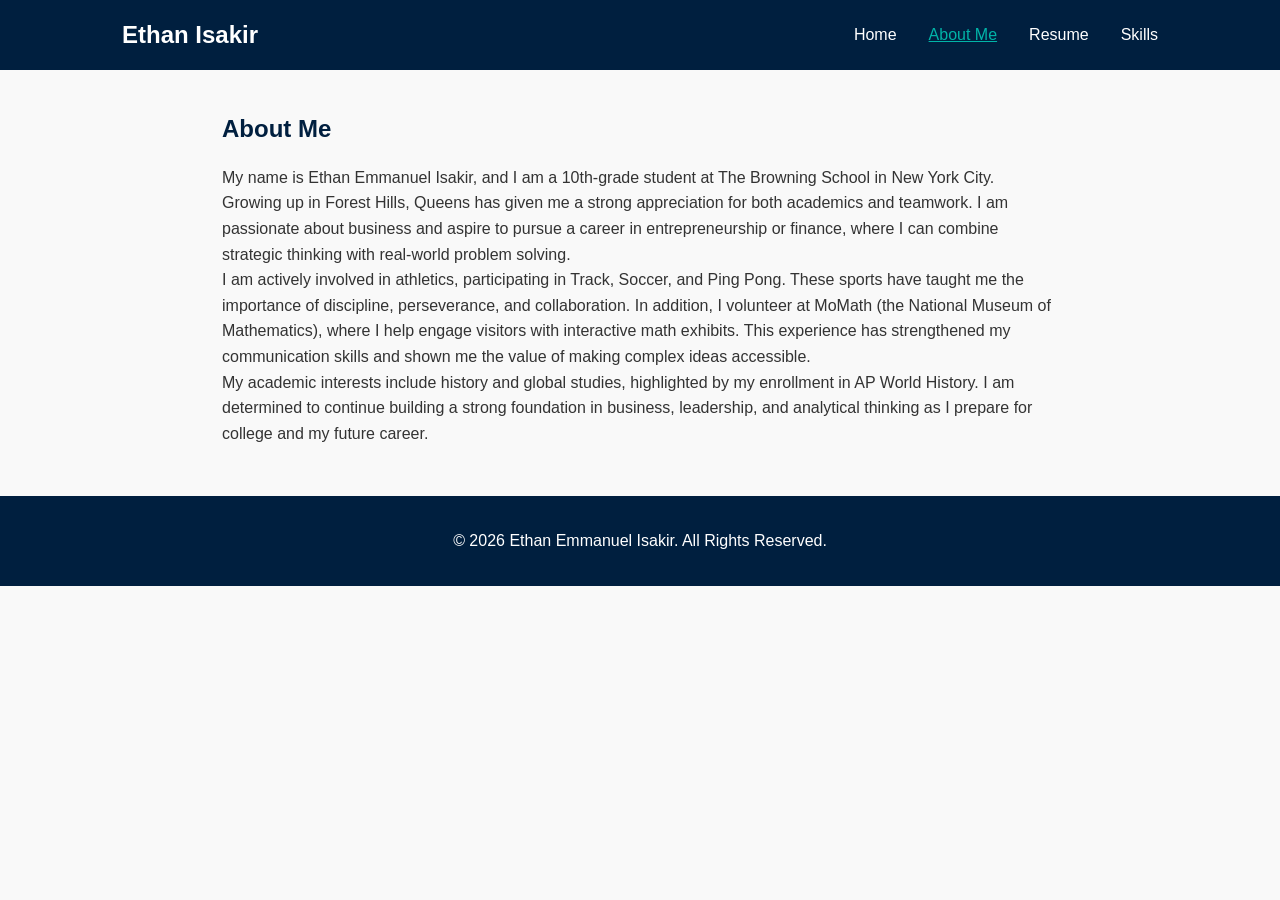
==== about.html @ 07caa80a "Add files via upload" ====
<!DOCTYPE html>
<html lang="en">
<head>
    <meta charset="UTF-8">
    <meta name="viewport" content="width=device-width, initial-scale=1.0">
    <title>About Me - Ethan Isakir</title>
    <link rel="stylesheet" href="styles.css">
</head>
<body>
    <nav>
        <div class="nav-container">
            <h2>Ethan Isakir</h2>
            <ul>
                <li><a href="index.html">Home</a></li>
                <li><a href="about.html" class="active">About Me</a></li>
                <li><a href="resume.html">Resume</a></li>
                <li><a href="skills.html">Skills</a></li>
            </ul>
        </div>
    </nav>

    <section class="content">
        <h1>About Me</h1>
        <p>My name is Ethan Emmanuel Isakir, and I am a 10th-grade student at The Browning School in New York City. Growing up in Forest Hills, Queens has given me a strong appreciation for both academics and teamwork. I am passionate about business and aspire to pursue a career in entrepreneurship or finance, where I can combine strategic thinking with real-world problem solving.</p>
        
        <p>I am actively involved in athletics, participating in Track, Soccer, and Ping Pong. These sports have taught me the importance of discipline, perseverance, and collaboration. In addition, I volunteer at MoMath (the National Museum of Mathematics), where I help engage visitors with interactive math exhibits. This experience has strengthened my communication skills and shown me the value of making complex ideas accessible.</p>
        
        <p>My academic interests include history and global studies, highlighted by my enrollment in AP World History. I am determined to continue building a strong foundation in business, leadership, and analytical thinking as I prepare for college and my future career.</p>
    </section>

    <footer>
        <p>&copy; 2026 Ethan Emmanuel Isakir. All Rights Reserved.</p>
    </footer>
</body>
</html>
---- styles.css ----
* {
    margin: 0;
    padding: 0;
    box-sizing: border-box;
}

body {
    font-family: 'Segoe UI', Tahoma, Geneva, Verdana, sans-serif;
    line-height: 1.6;
    color: #333;
    background-color: #f9f9f9;
}

nav {
    background-color: #001F3F;
    color: white;
    padding: 1rem 0;
    position: sticky;
    top: 0;
    z-index: 100;
}

.nav-container {
    max-width: 1100px;
    margin: 0 auto;
    display: flex;
    justify-content: space-between;
    align-items: center;
    padding: 0 2rem;
}

nav ul {
    list-style: none;
    display: flex;
    gap: 2rem;
}

nav a {
    color: white;
    text-decoration: none;
    font-weight: 500;
}

nav a:hover, nav a.active {
    color: #00B4A8;
    text-decoration: underline;
}

.hero {
    background-color: #001F3F;
    color: white;
    text-align: center;
    padding: 100px 20px;
}

.hero h1 {
    font-size: 3rem;
    margin-bottom: 1rem;
}

.btn {
    display: inline-block;
    background-color: #00B4A8;
    color: white;
    padding: 12px 30px;
    border-radius: 5px;
    text-decoration: none;
    margin-top: 20px;
    font-weight: bold;
}

.content {
    max-width: 900px;
    margin: 40px auto;
    padding: 0 2rem;
}

h1, h4 {
    color: #001F3F;
    margin-bottom: 1rem;
}

footer {
    text-align: center;
    padding: 2rem;
    background-color: #001F3F;
    color: white;
    margin-top: 50px;
}

/* Mobile Responsive */
@media (max-width: 768px) {
    .nav-container {
        flex-direction: column;
        gap: 1rem;
    }
    nav ul {
        flex-direction: column;
        gap: 1rem;
    }
}
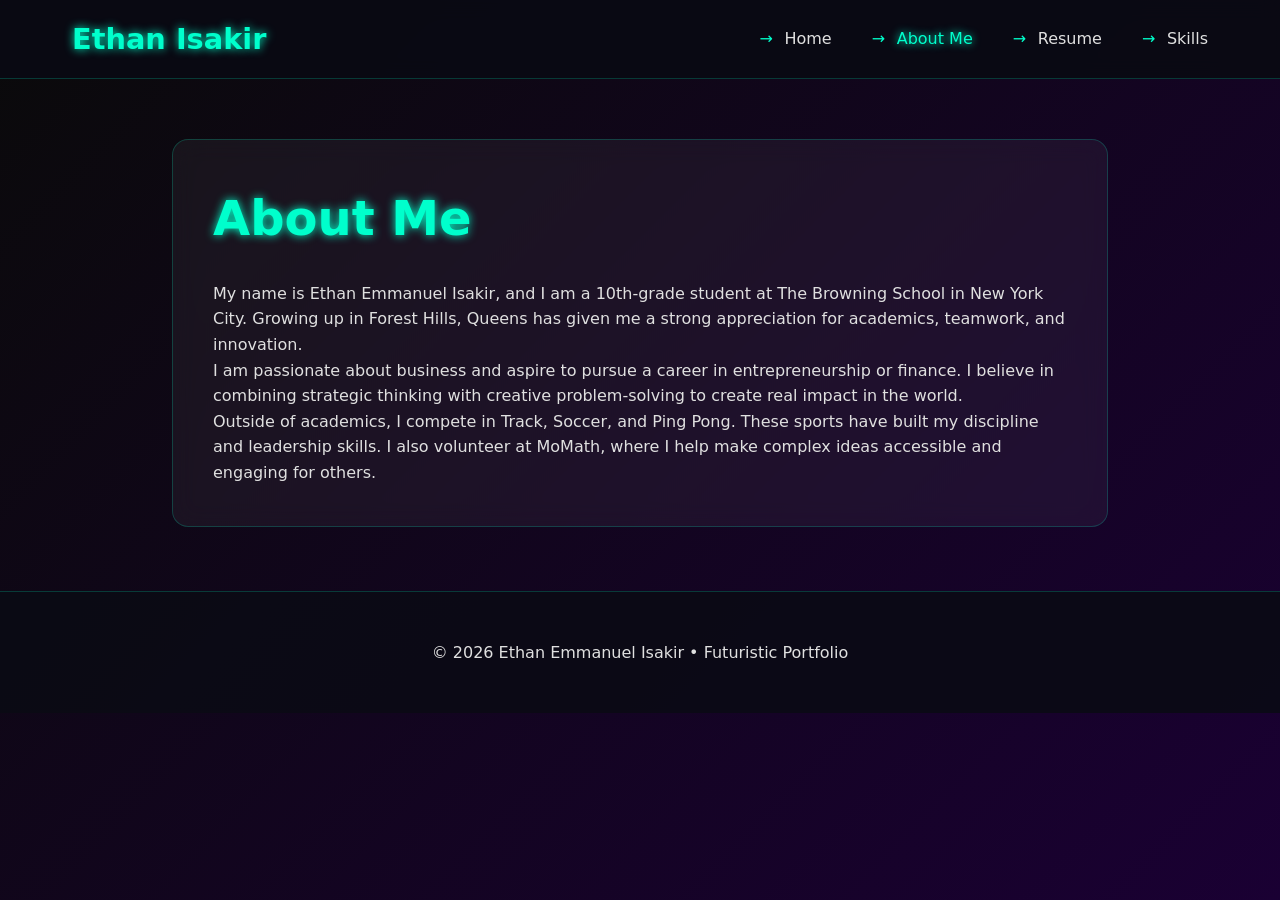
==== commit 5a9f85c6: "Revise About Me section and update footer text Updated the 'About Me' section to enhance clarity and" ====
--- a/about.html
+++ b/about.html
@@ -20,16 +20,18 @@
     </nav>
 
     <section class="content">
-        <h1>About Me</h1>
-        <p>My name is Ethan Emmanuel Isakir, and I am a 10th-grade student at The Browning School in New York City. Growing up in Forest Hills, Queens has given me a strong appreciation for both academics and teamwork. I am passionate about business and aspire to pursue a career in entrepreneurship or finance, where I can combine strategic thinking with real-world problem solving.</p>
-        
-        <p>I am actively involved in athletics, participating in Track, Soccer, and Ping Pong. These sports have taught me the importance of discipline, perseverance, and collaboration. In addition, I volunteer at MoMath (the National Museum of Mathematics), where I help engage visitors with interactive math exhibits. This experience has strengthened my communication skills and shown me the value of making complex ideas accessible.</p>
-        
-        <p>My academic interests include history and global studies, highlighted by my enrollment in AP World History. I am determined to continue building a strong foundation in business, leadership, and analytical thinking as I prepare for college and my future career.</p>
+        <div class="card">
+            <h1>About Me</h1>
+            <p>My name is Ethan Emmanuel Isakir, and I am a 10th-grade student at The Browning School in New York City. Growing up in Forest Hills, Queens has given me a strong appreciation for academics, teamwork, and innovation.</p>
+            
+            <p>I am passionate about business and aspire to pursue a career in entrepreneurship or finance. I believe in combining strategic thinking with creative problem-solving to create real impact in the world.</p>
+            
+            <p>Outside of academics, I compete in Track, Soccer, and Ping Pong. These sports have built my discipline and leadership skills. I also volunteer at MoMath, where I help make complex ideas accessible and engaging for others.</p>
+        </div>
     </section>
 
     <footer>
-        <p>&copy; 2026 Ethan Emmanuel Isakir. All Rights Reserved.</p>
+        <p>&copy; 2026 Ethan Emmanuel Isakir • Futuristic Portfolio</p>
     </footer>
 </body>
-</html>+</html>
--- a/styles.css
+++ b/styles.css
@@ -5,97 +5,164 @@
 }
 
 body {
-    font-family: 'Segoe UI', Tahoma, Geneva, Verdana, sans-serif;
+    font-family: 'Segoe UI', system-ui, sans-serif;
+    background: linear-gradient(135deg, #0a0a0a, #1a0033);
+    color: #e0e0e0;
     line-height: 1.6;
-    color: #333;
-    background-color: #f9f9f9;
+    min-height: 100vh;
 }
 
 nav {
-    background-color: #001F3F;
-    color: white;
-    padding: 1rem 0;
+    background: rgba(10, 10, 20, 0.95);
+    backdrop-filter: blur(10px);
     position: sticky;
     top: 0;
     z-index: 100;
+    border-bottom: 1px solid rgba(0, 255, 200, 0.2);
 }
 
 .nav-container {
-    max-width: 1100px;
+    max-width: 1200px;
     margin: 0 auto;
+    padding: 1rem 2rem;
     display: flex;
     justify-content: space-between;
     align-items: center;
-    padding: 0 2rem;
+}
+
+nav h2 {
+    color: #00ffcc;
+    font-size: 1.8rem;
+    text-shadow: 0 0 10px #00ffcc;
 }
 
 nav ul {
     list-style: none;
     display: flex;
-    gap: 2rem;
+    gap: 2.5rem;
 }
 
 nav a {
-    color: white;
+    color: #e0e0e0;
     text-decoration: none;
     font-weight: 500;
+    transition: all 0.3s;
+    position: relative;
 }
 
 nav a:hover, nav a.active {
-    color: #00B4A8;
-    text-decoration: underline;
+    color: #00ffcc;
+    text-shadow: 0 0 8px #00ffcc;
 }
 
 .hero {
-    background-color: #001F3F;
-    color: white;
+    height: 100vh;
+    display: flex;
+    flex-direction: column;
+    justify-content: center;
+    align-items: center;
     text-align: center;
-    padding: 100px 20px;
+    background: linear-gradient(rgba(0,0,0,0.7), rgba(0,0,0,0.8)), url('https://source.unsplash.com/random/1920x1080/?futuristic,city') center/cover;
+    position: relative;
 }
 
 .hero h1 {
-    font-size: 3rem;
+    font-size: 4.5rem;
     margin-bottom: 1rem;
+    background: linear-gradient(90deg, #00ffcc, #00aaff);
+    -webkit-background-clip: text;
+    -webkit-text-fill-color: transparent;
+}
+
+.hero p {
+    font-size: 1.4rem;
+    margin-bottom: 2rem;
+    opacity: 0.9;
 }
 
 .btn {
+    padding: 14px 40px;
+    background: transparent;
+    color: #00ffcc;
+    border: 2px solid #00ffcc;
+    border-radius: 50px;
+    font-size: 1.1rem;
+    cursor: pointer;
+    transition: all 0.4s;
+    text-decoration: none;
     display: inline-block;
-    background-color: #00B4A8;
-    color: white;
-    padding: 12px 30px;
-    border-radius: 5px;
-    text-decoration: none;
-    margin-top: 20px;
-    font-weight: bold;
+}
+
+.btn:hover {
+    background: #00ffcc;
+    color: #000;
+    box-shadow: 0 0 20px #00ffcc;
+    transform: translateY(-3px);
 }
 
 .content {
-    max-width: 900px;
-    margin: 40px auto;
+    max-width: 1000px;
+    margin: 60px auto;
     padding: 0 2rem;
 }
 
-h1, h4 {
-    color: #001F3F;
-    margin-bottom: 1rem;
+.card {
+    background: rgba(255,255,255,0.05);
+    backdrop-filter: blur(12px);
+    border: 1px solid rgba(0, 255, 200, 0.2);
+    border-radius: 16px;
+    padding: 2.5rem;
+    margin-bottom: 2rem;
+}
+
+h1 {
+    font-size: 3rem;
+    margin-bottom: 1.5rem;
+    color: #00ffcc;
+    text-shadow: 0 0 10px #00ffcc;
+}
+
+h4 {
+    color: #00aaff;
+    margin: 1.8rem 0 1rem;
+    font-size: 1.4rem;
+}
+
+ul {
+    list-style: none;
+}
+
+ul li {
+    padding: 8px 0;
+    position: relative;
+    padding-left: 25px;
+}
+
+ul li:before {
+    content: "→";
+    color: #00ffcc;
+    position: absolute;
+    left: 0;
 }
 
 footer {
     text-align: center;
-    padding: 2rem;
-    background-color: #001F3F;
-    color: white;
-    margin-top: 50px;
+    padding: 3rem;
+    background: rgba(10, 10, 20, 0.9);
+    border-top: 1px solid rgba(0, 255, 200, 0.2);
+    margin-top: 4rem;
 }
 
-/* Mobile Responsive */
+/* Responsive */
 @media (max-width: 768px) {
     .nav-container {
         flex-direction: column;
         gap: 1rem;
     }
     nav ul {
-        flex-direction: column;
-        gap: 1rem;
+        gap: 1.5rem;
     }
-}+    .hero h1 {
+        font-size: 3rem;
+    }
+}
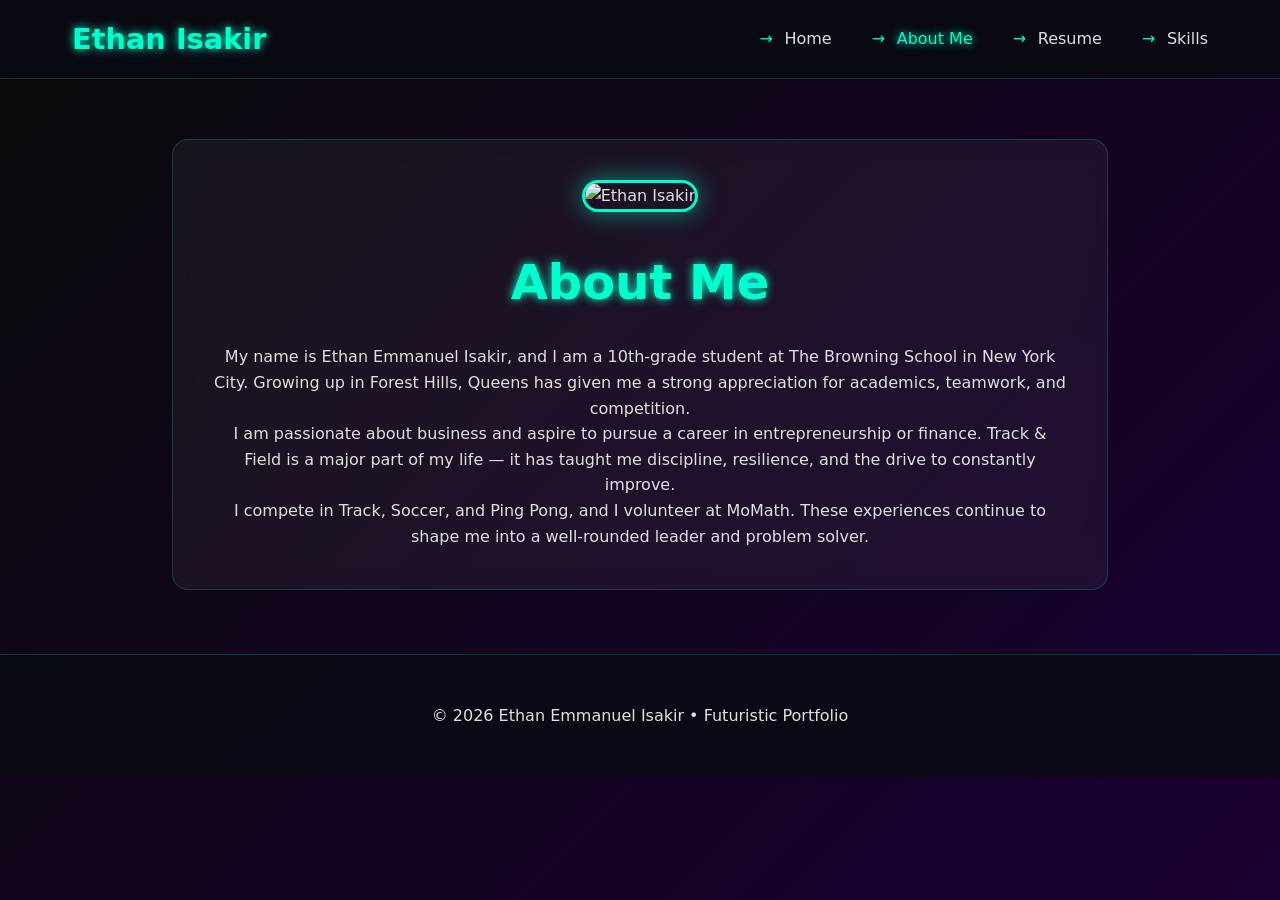
==== commit 62e0060d: "Update about.html" ====
--- a/about.html
+++ b/about.html
@@ -20,13 +20,16 @@
     </nav>
 
     <section class="content">
-        <div class="card">
+        <div class="card" style="text-align: center;">
+            <img src="photo.jpg" alt="Ethan Isakir" 
+                 style="width: 280px; border-radius: 20px; border: 3px solid #00ffcc; box-shadow: 0 0 25px rgba(0, 255, 204, 0.5); margin-bottom: 2rem;">
+            
             <h1>About Me</h1>
-            <p>My name is Ethan Emmanuel Isakir, and I am a 10th-grade student at The Browning School in New York City. Growing up in Forest Hills, Queens has given me a strong appreciation for academics, teamwork, and innovation.</p>
+            <p>My name is Ethan Emmanuel Isakir, and I am a 10th-grade student at The Browning School in New York City. Growing up in Forest Hills, Queens has given me a strong appreciation for academics, teamwork, and competition.</p>
             
-            <p>I am passionate about business and aspire to pursue a career in entrepreneurship or finance. I believe in combining strategic thinking with creative problem-solving to create real impact in the world.</p>
+            <p>I am passionate about business and aspire to pursue a career in entrepreneurship or finance. Track & Field is a major part of my life — it has taught me discipline, resilience, and the drive to constantly improve.</p>
             
-            <p>Outside of academics, I compete in Track, Soccer, and Ping Pong. These sports have built my discipline and leadership skills. I also volunteer at MoMath, where I help make complex ideas accessible and engaging for others.</p>
+            <p>I compete in Track, Soccer, and Ping Pong, and I volunteer at MoMath. These experiences continue to shape me into a well-rounded leader and problem solver.</p>
         </div>
     </section>
 
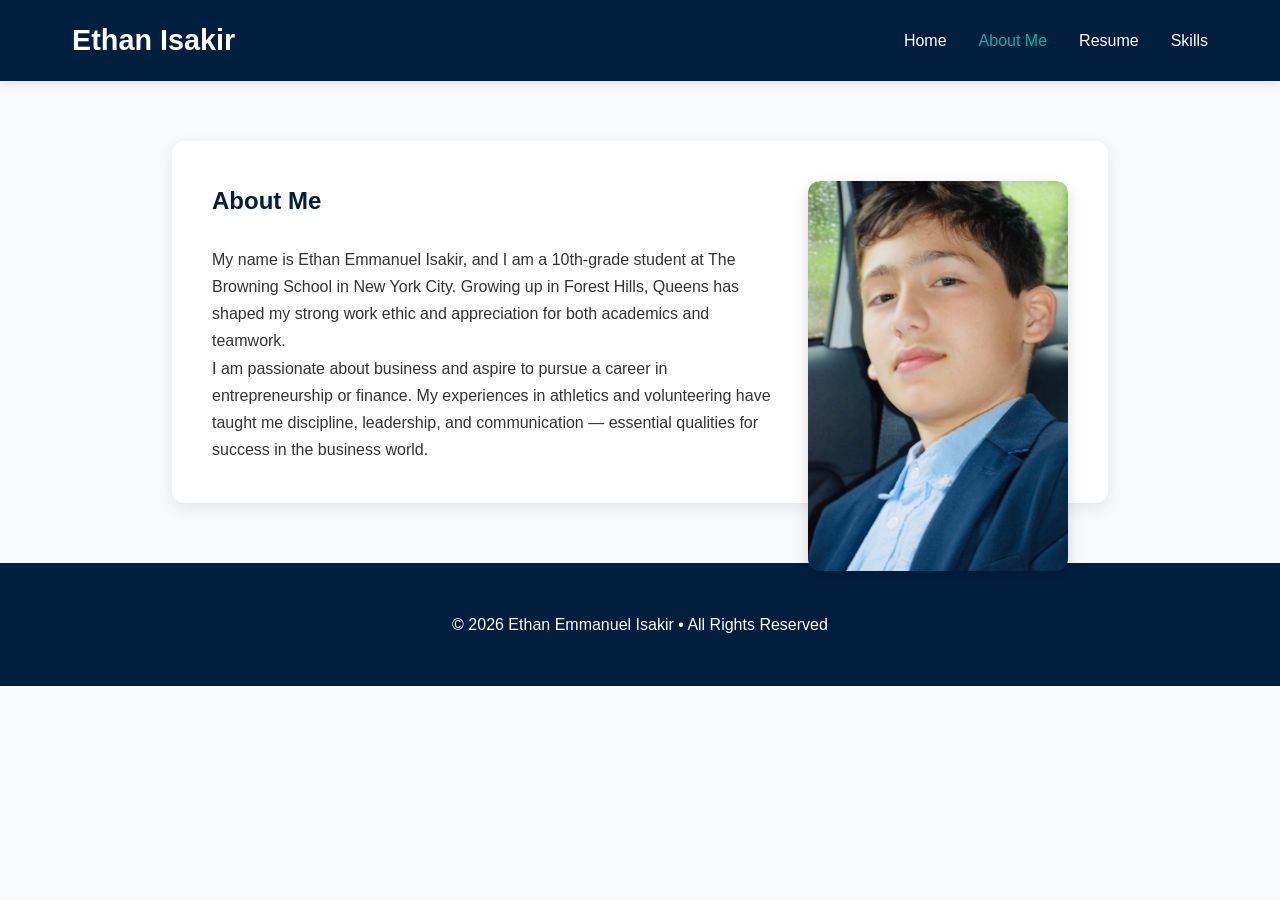
==== commit 69e1f0b6: "Update about.html" ====
--- a/about.html
+++ b/about.html
@@ -20,21 +20,17 @@
     </nav>
 
     <section class="content">
-        <div class="card" style="text-align: center;">
-            <img src="photo.jpg" alt="Ethan Isakir" 
-                 style="width: 280px; border-radius: 20px; border: 3px solid #00ffcc; box-shadow: 0 0 25px rgba(0, 255, 204, 0.5); margin-bottom: 2rem;">
+        <div class="card">
+            <img src="photo.jpg" alt="Ethan Isakir" class="profile">
+            <h1>About Me</h1>
+            <p>My name is Ethan Emmanuel Isakir, and I am a 10th-grade student at The Browning School in New York City. Growing up in Forest Hills, Queens has shaped my strong work ethic and appreciation for both academics and teamwork.</p>
             
-            <h1>About Me</h1>
-            <p>My name is Ethan Emmanuel Isakir, and I am a 10th-grade student at The Browning School in New York City. Growing up in Forest Hills, Queens has given me a strong appreciation for academics, teamwork, and competition.</p>
-            
-            <p>I am passionate about business and aspire to pursue a career in entrepreneurship or finance. Track & Field is a major part of my life — it has taught me discipline, resilience, and the drive to constantly improve.</p>
-            
-            <p>I compete in Track, Soccer, and Ping Pong, and I volunteer at MoMath. These experiences continue to shape me into a well-rounded leader and problem solver.</p>
+            <p>I am passionate about business and aspire to pursue a career in entrepreneurship or finance. My experiences in athletics and volunteering have taught me discipline, leadership, and communication — essential qualities for success in the business world.</p>
         </div>
     </section>
 
     <footer>
-        <p>&copy; 2026 Ethan Emmanuel Isakir • Futuristic Portfolio</p>
+        <p>&copy; 2026 Ethan Emmanuel Isakir • All Rights Reserved</p>
     </footer>
 </body>
 </html>
--- a/styles.css
+++ b/styles.css
@@ -5,20 +5,19 @@
 }
 
 body {
-    font-family: 'Segoe UI', system-ui, sans-serif;
-    background: linear-gradient(135deg, #0a0a0a, #1a0033);
-    color: #e0e0e0;
-    line-height: 1.6;
-    min-height: 100vh;
+    font-family: 'Segoe UI', Tahoma, Geneva, Verdana, sans-serif;
+    line-height: 1.7;
+    color: #333;
+    background-color: #f8f9fa;
 }
 
 nav {
-    background: rgba(10, 10, 20, 0.95);
-    backdrop-filter: blur(10px);
+    background-color: #001F3F;
+    color: white;
     position: sticky;
     top: 0;
     z-index: 100;
-    border-bottom: 1px solid rgba(0, 255, 200, 0.2);
+    box-shadow: 0 2px 10px rgba(0,0,0,0.1);
 }
 
 .nav-container {
@@ -31,72 +30,57 @@
 }
 
 nav h2 {
-    color: #00ffcc;
+    color: white;
     font-size: 1.8rem;
-    text-shadow: 0 0 10px #00ffcc;
 }
 
 nav ul {
     list-style: none;
     display: flex;
-    gap: 2.5rem;
+    gap: 2rem;
 }
 
 nav a {
-    color: #e0e0e0;
+    color: white;
     text-decoration: none;
     font-weight: 500;
-    transition: all 0.3s;
-    position: relative;
+    transition: color 0.3s;
 }
 
 nav a:hover, nav a.active {
-    color: #00ffcc;
-    text-shadow: 0 0 8px #00ffcc;
+    color: #00B4A8;
 }
 
 .hero {
-    height: 100vh;
-    display: flex;
-    flex-direction: column;
-    justify-content: center;
-    align-items: center;
+    background: linear-gradient(rgba(0,31,63,0.85), rgba(0,31,63,0.85)), url('https://source.unsplash.com/random/1920x1080/?newyork,city') center/cover;
+    color: white;
     text-align: center;
-    background: linear-gradient(rgba(0,0,0,0.7), rgba(0,0,0,0.8)), url('https://source.unsplash.com/random/1920x1080/?futuristic,city') center/cover;
-    position: relative;
+    padding: 160px 20px;
 }
 
 .hero h1 {
-    font-size: 4.5rem;
+    font-size: 3.5rem;
     margin-bottom: 1rem;
-    background: linear-gradient(90deg, #00ffcc, #00aaff);
-    -webkit-background-clip: text;
-    -webkit-text-fill-color: transparent;
 }
 
 .hero p {
-    font-size: 1.4rem;
-    margin-bottom: 2rem;
-    opacity: 0.9;
+    font-size: 1.3rem;
+    max-width: 700px;
+    margin: 0 auto 2rem;
 }
 
 .btn {
-    padding: 14px 40px;
-    background: transparent;
-    color: #00ffcc;
-    border: 2px solid #00ffcc;
+    background-color: #00B4A8;
+    color: white;
+    padding: 14px 36px;
     border-radius: 50px;
-    font-size: 1.1rem;
-    cursor: pointer;
-    transition: all 0.4s;
     text-decoration: none;
-    display: inline-block;
+    font-weight: bold;
+    transition: all 0.3s;
 }
 
 .btn:hover {
-    background: #00ffcc;
-    color: #000;
-    box-shadow: 0 0 20px #00ffcc;
+    background-color: #008c7a;
     transform: translateY(-3px);
 }
 
@@ -107,62 +91,43 @@
 }
 
 .card {
-    background: rgba(255,255,255,0.05);
-    backdrop-filter: blur(12px);
-    border: 1px solid rgba(0, 255, 200, 0.2);
-    border-radius: 16px;
+    background: white;
+    border-radius: 12px;
+    box-shadow: 0 5px 15px rgba(0,0,0,0.08);
     padding: 2.5rem;
-    margin-bottom: 2rem;
+    margin-bottom: 2.5rem;
 }
 
 h1 {
-    font-size: 3rem;
+    color: #001F3F;
     margin-bottom: 1.5rem;
-    color: #00ffcc;
-    text-shadow: 0 0 10px #00ffcc;
 }
 
 h4 {
-    color: #00aaff;
-    margin: 1.8rem 0 1rem;
+    color: #001F3F;
+    margin: 2rem 0 1rem;
     font-size: 1.4rem;
 }
 
-ul {
-    list-style: none;
-}
-
-ul li {
-    padding: 8px 0;
-    position: relative;
-    padding-left: 25px;
-}
-
-ul li:before {
-    content: "→";
-    color: #00ffcc;
-    position: absolute;
-    left: 0;
+img.profile {
+    width: 260px;
+    border-radius: 12px;
+    float: right;
+    margin: 0 0 20px 30px;
+    box-shadow: 0 5px 15px rgba(0,0,0,0.15);
 }
 
 footer {
     text-align: center;
     padding: 3rem;
-    background: rgba(10, 10, 20, 0.9);
-    border-top: 1px solid rgba(0, 255, 200, 0.2);
-    margin-top: 4rem;
+    background-color: #001F3F;
+    color: white;
+    margin-top: 3rem;
 }
 
 /* Responsive */
 @media (max-width: 768px) {
-    .nav-container {
-        flex-direction: column;
-        gap: 1rem;
-    }
-    nav ul {
-        gap: 1.5rem;
-    }
-    .hero h1 {
-        font-size: 3rem;
-    }
+    .nav-container { flex-direction: column; gap: 1rem; }
+    nav ul { gap: 1.5rem; }
+    img.profile { float: none; margin: 0 auto 20px; }
 }
